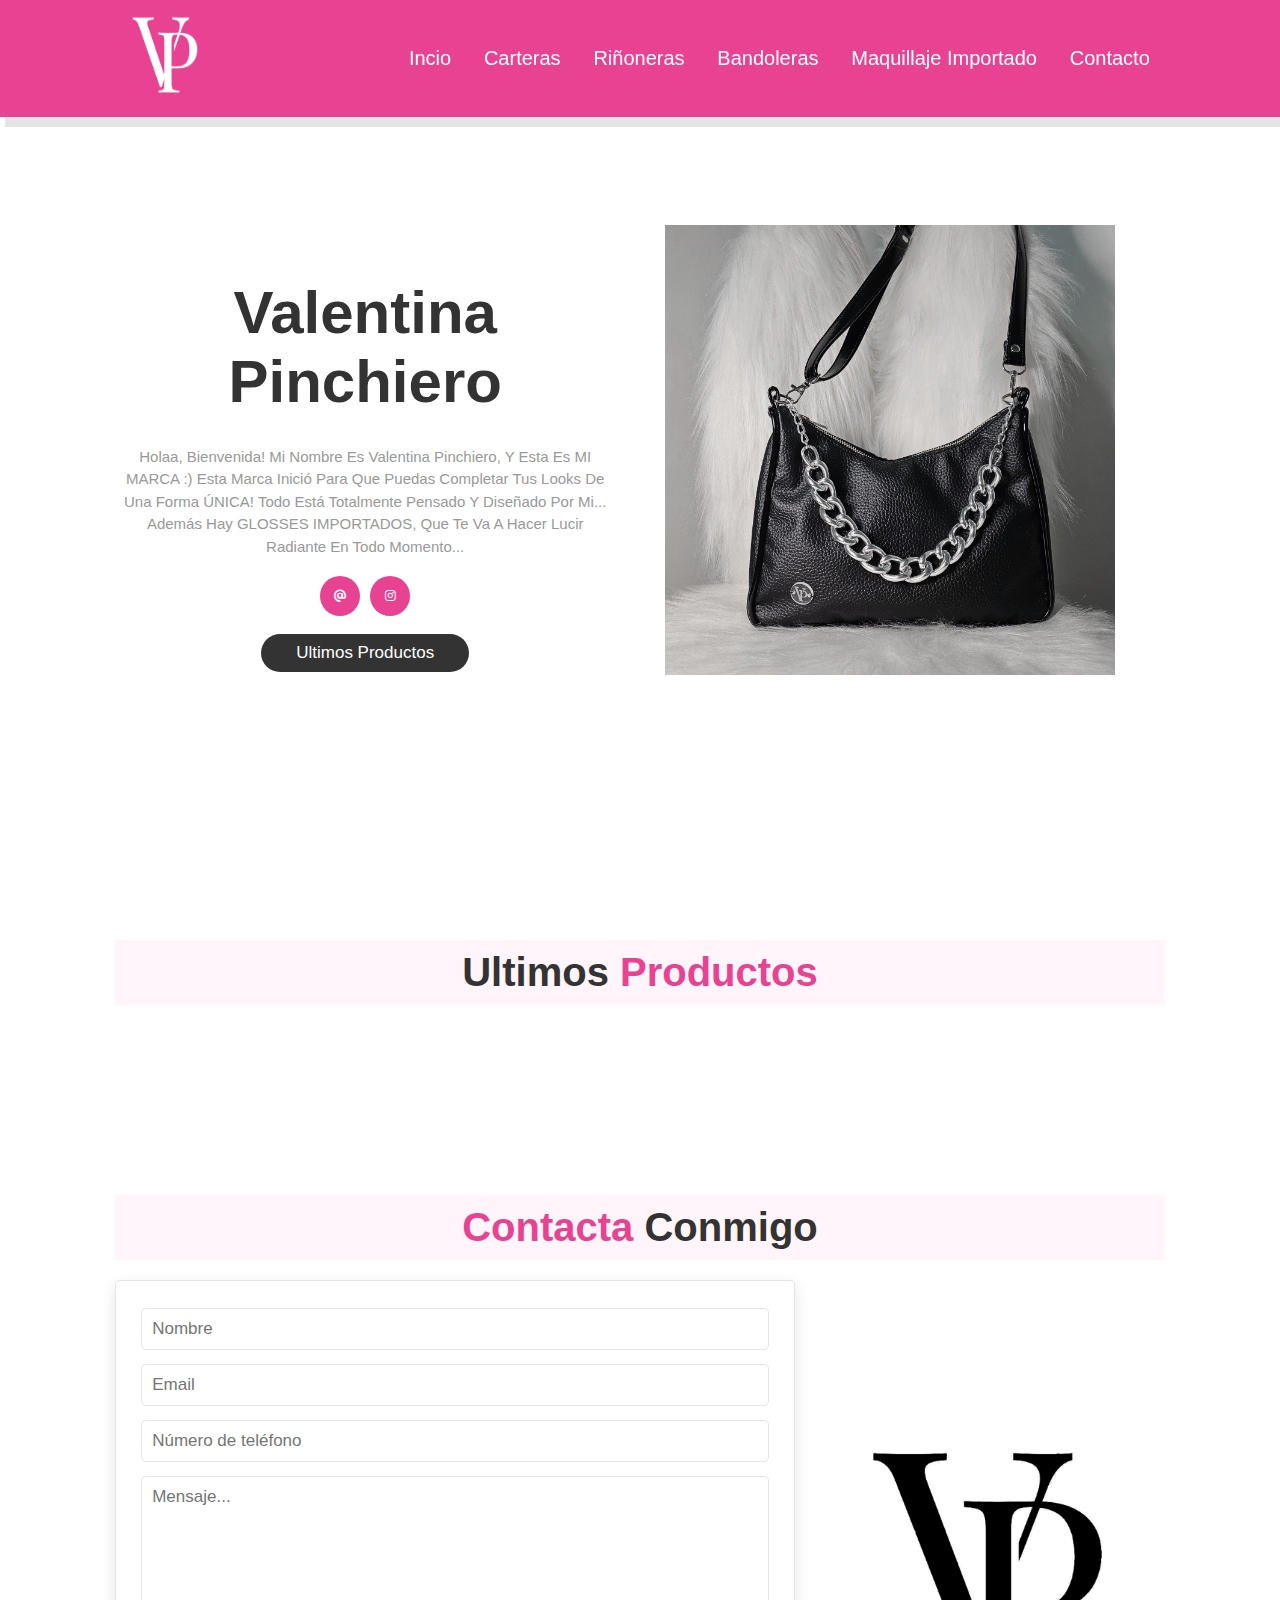
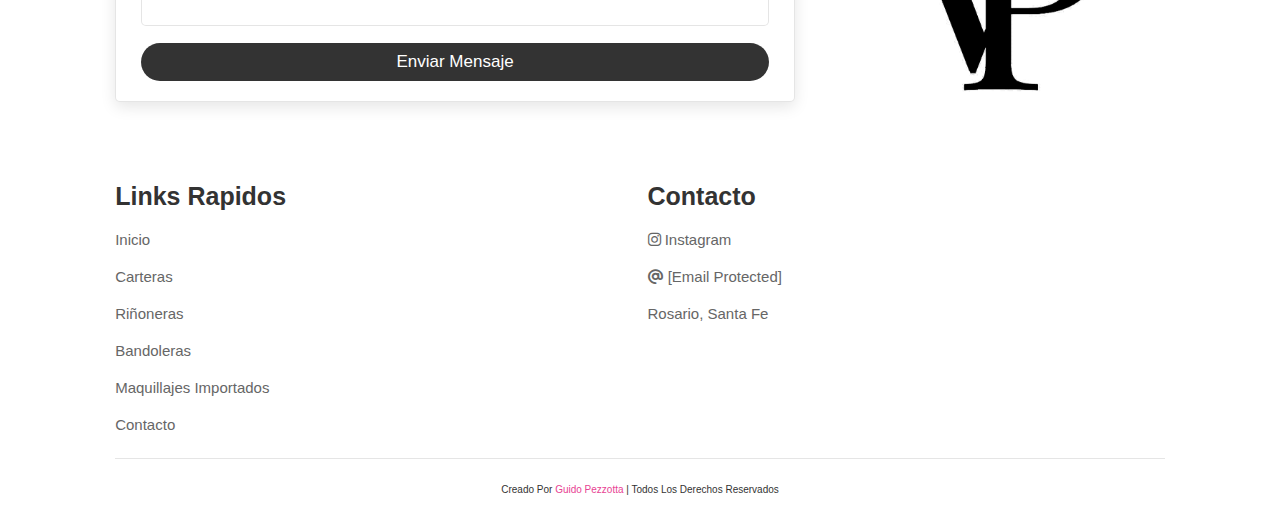
==== index.html @ 2d042edd "first commit" ====
<!DOCTYPE html>
<html lang="es">
  <head>
    <meta charset="UTF-8" />
    <meta name="description"
    content="Descubre la mejor selección de carteras y productos de maquillaje en Rosario, Argentina. Encuentra productos de alta calidad para realzar tu belleza y complementar tu estilo. ¡Explora nuestra tienda ahora!" />
<meta name="keywords"
    content="carteras, maquillaje, Rosario, Argentina, belleza, moda, productos de belleza, carteras de moda, accesorios de moda, compras en línea" />
    <meta name="viewport" content="width=device-width, initial-scale=1.0" />
    <link rel="icon" type="image/png" href="images/icon_valu.png" />
    <script src="https://code.jquery.com/jquery-3.6.0.min.js"></script>
    <link
      rel="stylesheet"
      href="https://cdnjs.cloudflare.com/ajax/libs/font-awesome/6.4.0/css/all.min.css"
    />
    <link rel="stylesheet" href="style.css" />
    <title>Inicio</title>
  </head>

  <body>
    <!-- header -->
    <header>
      <input type="checkbox" name="" id="toggler" />
      <label for="toggler" class="fas fa-bars"></label>
      <a href="#" class="logo"
        ><img src="images/logo_valu.png" alt="" width="100px" height="100px"
      /></a>
      <!-- <a href="#" class="logo">Valentina<span>.</span></a> -->
      <nav class="navbar">
        <a href="index.html">Incio</a>
        <a href="./pages/carteras.html">Carteras</a>
        <a href="./pages/rinoneras.html">Riñoneras</a>
        <a href="./pages/bandoleras.html">Bandoleras</a>
        <a href="./pages/maquillajes.html">Maquillaje importado</a>
        <!--         <a href="./pages/sobremi">Sobre Mi</a> -->
        <a href="./pages/contacto.html">Contacto</a>
      </nav>

      <!-- <div class="icons">
        <a href="#" class="fas fa-shopping-cart"></a>
      </div> -->
      <!--       <div class="container-busqueda">
        <form class="nosubmit">
          <input class="nosubmit" type="search" placeholder="Buscar..." />
        </form>
      </div> -->
    </header>

    <!-- home  -->
    <section class="home" id="home">
      <div class="content about-left">
        <h3>Valentina Pinchiero</h3>
        <span></span>
        <p>
          Holaa, bienvenida! Mi nombre es Valentina Pinchiero, y esta es MI
          MARCA :) Esta marca inició para que puedas completar tus looks de una
          forma ÚNICA! Todo está totalmente pensado y diseñado por mi... Además
          hay GLOSSES IMPORTADOS, que te va a hacer lucir radiante en todo
          momento...
        </p>
        <ul class="icon-me">
          <li>
            <a href="./pages/contacto.html"
              ><i class="fa-sharp fa-solid fa-at"></i
            ></a>
          </li>
          <li>
            <a href="https://www.instagram.com/valii_09/"
              ><i class="fab fa-instagram"></i
            ></a>
          </li>
        </ul>
        <a href="#products" class="btn">Ultimos Productos</a>
      </div>
      <div class="about-right">
        <img
          src="./images/carteras/cartera_2_luna.jpeg"
          alt=""
        />
      </div>
    </section>
    <!-- Iconos -->
    <!--   <section class="icons-container">
    <div class="icons">
      <img src="images/delivery.png" alt="" width="50px" height="50px" />
      <div class="info">
        <h3>Delivery Gratis</h3>
        <span>en todas tus ordenes</span>
      </div>
    </div>

    <div class="icons">
      <img src="images/cambio.png" alt="" width="50px" height="50px" />
      <div class="info">
        <h3>10 dia de cambios</h3>
        <span>te devolvemos el dinero</span>
      </div>
    </div>

    <div class="icons">
      <img src="images/ofertayregalos.png" alt="" width="50px" height="50px" />
      <div class="info">
        <h3>Oferta & Regalos</h3>
        <span>en todas tus ordenes</span>
      </div>
    </div>

    <div class="icons">
      <img src="images/pagosseguro.png" alt="" width="50px" height="50px" />
      <div class="info">
        <h3>Pagos seguros</h3>
        <span>Compras seguras</span>
      </div>
    </div>
  </section> -->

    <!-- ultimos productos -->
    <section class="products" id="products">
      <h1 class="heading">Ultimos <span>productos</span></h1>

      <div class="box-container" id="contenedor_productos">
      </div>
    </section>
    <div id="myModal" class="modal">
      <span class="close">×</span>
      <img id="modalImage" class="modal-content">
      <ul id="thumbnailList" class="thumbnails"></ul>
      <button id="prevBtn"></button>
      <button id="nextBtn"></button>
  </div>

    <!-- contacto -->
    <div class="container row">
      <div class="form-container">
        <section class="contact container" id="contact">
          <h1 class="heading"><span>Contacta</span> conmigo</h1>

          <div class="row">
            <div class="form-container">
              <form id="miFormulario">
                <input
                  type="text"
                  id="nombre"
                  name="nombre"
                  placeholder="Nombre"
                  class="box"
                />
                <input
                  type="email"
                  id="email"
                  name="email"
                  placeholder="Email"
                  class="box"
                />
                <input
                  type="number"
                  id="numero"
                  name="numero"
                  placeholder="Número de teléfono"
                  class="box"
                />
                <textarea
                  class="box"
                  id="mensaje"
                  name="mensaje"
                  placeholder="Mensaje..."
                ></textarea>
                <input type="submit" value="Enviar mensaje" class="btn" />
              </form>
            </div>
            <div class="image">
              <img
                src="./images/logo_valu_negro.png"
                alt="Logo valentina pinchiero"
              />
            </div>
          </div>
        </section>
        <script>
          document
            .getElementById("miFormulario")
            .addEventListener("submit", function (e) {
              e.preventDefault(); // Evita la recarga de la página

              // Obtiene los datos del formulario
              const nombre = document.getElementById("nombre").value;
              const email = document.getElementById("email").value;
              const numero = document.getElementById("numero").value;
              const mensaje = document.getElementById("mensaje").value;

              // Crea una URL con los datos del formulario
              let url =
                "mailto:vpinchiero@gmail.com?subject=Contacto&body=Nombre: " +
                encodeURIComponent(nombre) +
                "%0D%0ANumero de telefono: " +
                encodeURIComponent(email) +
                "%0D%0ACorreo Electrónico: " +
                encodeURIComponent(email) +
                "%0D%0AMensaje: " +
                encodeURIComponent(mensaje);

              // Abre la URL de correo electrónico
              window.location.href = url;
            });
        </script>
      </div>
    </div>

    <section class="footer">
      <div class="box-container">
        <div class="box">
          <h3>Links rapidos</h3>
          <a href="#">Inicio</a>
          <a href="./pages/carteras.html">Carteras</a>
          <a href="./pages/rinoneras.html">Riñoneras</a>
          <a href="./pages/bandoleras.html">Bandoleras</a>
          <a href="./pages/maquillajes.html">Maquillajes importados</a>
          <!-- <a href="sobremi.html">Sobre mi</a> -->
          <a href="./pages/contacto.html">Contacto</a>
        </div>

        <div class="box">
          <h3>Contacto</h3>
          <a href="https://www.instagram.com/valii_09/"
            ><i class="fab fa-instagram"></i> Instagram</a
          >
          <a href="#" id="correo"
            ><i class="fa-sharp fa-solid fa-at"></i> <span class="__cf_email__" data-cfemail="e294928b8c818a8b87908da2858f838b8ecc818d8f">[email&#160;protected]</span></a
          >
          <a href="#">Rosario, Santa Fe</a>
        </div>

        <script data-cfasync="false" src="/cdn-cgi/scripts/5c5dd728/cloudflare-static/email-decode.min.js"></script><script>
          // Obtén el elemento de correo electrónico por su ID
          var correoElement = document.getElementById("correo");

          // Agrega un evento de clic al elemento de correo electrónico
          correoElement.addEventListener("click", function () {
            // Crea un elemento de entrada de texto temporal
            var inputElement = document.createElement("input");
            inputElement.value = correoElement.textContent;

            // Agrega el elemento de entrada de texto al documento
            document.body.appendChild(inputElement);

            // Selecciona el texto en el elemento de entrada de texto
            inputElement.select();
            inputElement.setSelectionRange(0, 99999); // Para dispositivos móviles

            // Copia el texto al portapapeles
            document.execCommand("copy");

            // Elimina el elemento de entrada de texto temporal
            document.body.removeChild(inputElement);

            // Puedes agregar un mensaje de confirmación si lo deseas
            alert("Correo electrónico copiado: " + inputElement.value);
          });
        </script>
      </div>

      <div class="credit">
        Creado por <span>Guido Pezzotta</span> | todos los derechos reservados
      </div>
    </section>

    <script src="./js/mainCatalogo.js"></script>
  </body>
</html>
---- style.css ----
:root {
  --pink: #e84393;
}

* {
  margin: 0;
  padding: 0;
  box-sizing: border-box;
  font-family: Verdana, Geneva, Tahoma, sans-serif;
  outline: none;
  border: none;
  text-decoration: none;
  text-transform: capitalize;
  transition: 0.2s linear;
}

html {
  font-size: 62.5%;
  scroll-behavior: smooth;
  scroll-padding-top: 6rem;
  overflow-x: hidden;
}

section {
  padding: 2rem 9%;
}

.heading {
  text-align: center;
  font-size: 4rem;
  color: #333;
  padding: 1rem;
  margin: 2rem 0;
  background: rgba(255, 51, 153, 0.05);
}

.heading span {
  color: var(--pink);
}

.btn {
  display: inline-block;
  margin-top: 1rem;
  border-radius: 5rem;
  background: #333;
  color: #fff;
  padding: 0.9rem 3.5rem;
  cursor: pointer;
  font-size: 1.7rem;
}
.btn:hover {
  background: var(--pink);
}

header {
  position: fixed;
  top: 0;
  left: 0;
  right: 0;
  background: var(--pink);
  padding: 0.5rem 9%;
  display: flex;
  align-items: center;
  justify-content: space-between;
  z-index: 1000;
  box-shadow: 0.5rem 1rem rgba(0, 0, 0, 0.1);
}
header .logo {
  font-size: 3rem;
  color: #fff;
  font-weight: bolder;
}
header .logo span {
  color: var(--pink);
}

header .navbar a {
  font-size: 2rem;
  padding: 0 1.5rem;
  color: #fff;
}

header .navbar a:hover {
  color: #dfdfdf;
}

header .icons a {
  font-size: 2.5rem;
  padding-left: 1.5rem;
  margin-left: 1.5rem;
  color: var(--pink);
  cursor: pointer;
}

header .icons a:hover {
  color: var(--pink);
  cursor: pointer;
}

header #toggler {
  display: none;
}

  header .fa-bars {
    display: none;
    color: #fff;
    font-size: 5rem;
    border: none;
  }
  input[type="checkbox"]:checked+label::before {
    content: '\2716';
    display: block;
    color: #fff;
    font-size: 5rem;
    border: none;
  }
/* Boton de busqueda */
.container-busqueda {
  display: flex;
  flex-direction: column;
  justify-content: center;
  align-items: center;
  padding-top: 30px;
}
form {
  color: #fff;
  display: flex;
  padding: 2px;
  border: 1px solid currentColor;
  border-radius: 5px;
  margin: 0 0 30px;
}

input[type="search"] {
  border: none;
  background: transparent;
  margin: 0;
  padding: 7px 8px;
  font-size: 14px;
  color: inherit;
  border: 1px solid transparent;
  border-radius: inherit;
}

input[type="search"]::placeholder {
  color: #fff;
}

button[type="submit"] {
  text-indent: -999px;
  overflow: hidden;
  width: 40px;
  padding: 0;
  margin: 0;
  border: 1px solid transparent;
  border-radius: inherit;
  cursor: pointer;
  opacity: 0.7;
}

button[type="submit"]:hover {
  opacity: 1;
}

button[type="submit"]:focus,
input[type="search"]:focus {
  box-shadow: 0 0 3px 0 var(--pink);
  border-color: var(--pink);
  outline: none;

}

form.nosubmit {
  border: none;
  padding: 0;
}

input.nosubmit {
  border: 1px solid #fff;
  width: 100%;
  padding: 9px 4px 9px 40px;
  background: transparent
    url("data:image/svg+xml,%3Csvg xmlns='http://www.w3.org/2000/svg' width='16' height='16' class='fas fa-search' viewBox='0 0 16 16'%3E%3Cpath d='M11.742 10.344a6.5 6.5 0 1 0-1.397 1.398h-.001c.03.04.062.078.098.115l3.85 3.85a1 1 0 0 0 1.415-1.414l-3.85-3.85a1.007 1.007 0 0 0-.115-.1zM12 6.5a5.5 5.5 0 1 1-11 0 5.5 5.5 0 0 1 11 0z'%3E%3C/path%3E%3C/svg%3E")
    no-repeat 13px center;
}
/* Home */
.home {
  display: flex;
  align-items: center;
  min-height: 100vh;
  background: url(images/home-bg.jpg) no-repeat;
  background-size: cover;
  background-position: center;
}

.home .content {
  max-width: 50rem;
}

.home .content h3 {
  font-size: 6rem;
  color: #333;
}

.home .content span {
  font-size: 3.5rem;
  color: var(--pink);
  padding: 1rem 0;
  line-height: 1.5;
}

.home .content p {
  font-size: 1.5rem;
  color: #999;
  padding: 1rem 0;
  line-height: 1.5;
}

/*  */
.about {
  display: flex;
  flex-wrap: wrap;
  align-items: center;
  justify-content: center;
}

.about-left {
  flex: 1 1 50%;
  display: flex;
  flex-direction: column;
  align-items: center;
  justify-content: center;
  text-align: center;
}

.about-left > h3 {
  padding-top: 50px;
}

.about-right {
  flex: 1 1 50%;
  display: flex;
  flex-direction: column;
  align-items: center;
  justify-content: center;
  padding: 0 5rem;
  text-align: center;
}

.about-right img {
  object-fit: cover;
  max-height: 500px;
  width: 100%;
}

.icon-me {
  background: #fff;
  display: flex;
  justify-content: left;
  padding: 0.8rem 0;
}

.icon-me li {
  list-style-type: none;
  color: #fff;
  width: 40px;
  height: 40px;
  margin: 0 0.5rem;
  border-radius: 50%;
  display: flex;
  justify-content: center;
  align-items: center;
  font-size: 1.2rem;
  cursor: pointer;
  transition: all 0.5s ease-in-out;
}

.icon-me li a {
  color: #fff;
  list-style-type: none;
  background: var(--pink);
  color: #fff;
  width: 40px;
  height: 40px;
  margin: 0.3;
  border-radius: 50%;
  display: flex;
  justify-content: center;
  align-items: center;
  font-size: 1.2rem;
  cursor: pointer;
  transition: all 0.5s ease-in-out;
}

.icon-me li:hover a {
  background: #edffec;
  color: #000;
}

/*  */

.FlexContainer {
  display: flex;
  flex-wrap: wrap;
  justify-content: center;
  align-items: center;
  align-content: center;
  overflow: auto;
  flex-direction: row;
}

.FlexContainer div {
  width: 250px;
  height: 400px;
  margin: 25px;
}

/*  */
.card img {
  display: block;
  max-width: 100%;
}
/* ======================== */


/* Modal */

.modal {
  display: none;
  position: fixed;
  z-index: 999999;
  padding-top: 50px;
  left: 0;
  top: 0;
  width: 100%;
  height: 100%;
  overflow: auto;
  background-color: rgba(0, 0, 0, 0.7);
}

.modal-content {
  margin: auto;
  display: block;
  max-width: 100%;
  max-height: 80%;
}


.thumbnails {
  list-style: none;
  display: flex;
  justify-content: center;
  margin: 10px 0;
  padding: 0;
}

.thumbnails li {
  margin: 0 5px;
}

.thumbnails img {
  max-width: 50px;
  border: 2px solid #ddd;
  cursor: pointer;
}

.thumbnails img.selected {
  border-color: #333;
  opacity: 0.5;
}

/* Estilo para botones de navegación en el modal */
#prevBtn,
#nextBtn {
  background-color: transparent;
  color: #fff;
  border: none;
  padding: 10px 20px;
  margin: 10px 5px;
  cursor: pointer;
  border-radius: 3px;
}


.close {
  position: absolute;
  top: 10px;
  right: 25px;
  font-size: 35px;
  font-weight: bold;
  color: white;
  cursor: pointer;
}

.close:hover {
  color: var(--pink);
}

/* ======================== */
.card {
  position: relative;
  width: 200px;
  height: 250px;
  background-color: #000;
  overflow: hidden;
  transition: transform 0.5s;
}
.card:hover {
  transform: translateY(-5px);
}
.card::before {
  content: "";
  position: absolute;
  inset: 0;
  transform: scaleY(0.75);
  transform-origin: bottom;
  background: linear-gradient(transparent, rgba(0, 0, 0, 0.4), #000);
  transition: transform 0.25s;
}
.card:hover::before {
  transform: scaleY(1);
}
.card__image {
  height: 100%;
  width: 100%;
  object-fit: cover;
}
.card__body {
  position: absolute;
  bottom: 0;
  left: 0;
  width: 100%;
  padding: 10px;
}
.card__title {
  font-size: 16px;
  display: flex;
  text-align: center;
  padding-bottom: 150px;
  line-height: normal;
  margin-bottom: 5px;
  margin-left: 75px;
  color: #fff;
}
.card__subtitle {
  text-align: center;
  margin-left: 150px;
  font-size: 10px;
  opacity: 0.75;
  color: #fff;
}

.icons-container {
  background: #eee;
  display: flex;
  flex-wrap: wrap;
  gap: 1.5rem;
  padding-top: 5rem;
  padding-bottom: 5rem;
}

.icons-container .icons {
  background: #fff;
  border: 0.1rem solid rgba(0, 0, 0, 0.1);
  padding: 2rem;
  display: flex;
  align-items: center;
  flex: 1 1 25rem;
}

.icons-container .icons img {
  height: 5rem;
  margin-right: 2rem;
}

.icons-container .icons h3 {
  color: #333;
  padding-bottom: 0.5rem;
  font-size: 1.5rem;
}

.icons-container .icons span {
  color: #999;
  font-size: 1.3rem;
}

.products .box-container {
  margin-top: 130px;
  display: grid;
  grid-template-columns: repeat(2, 1fr); /* Dos columnas de igual ancho */
  gap: 3rem; /* Espacio entre columnas y filas */
}

.products .box-container .box {
  /* Estilos para tus elementos .box */
  box-shadow: 0.5rem 1.5rem rgba(0, 0, 0, 0.1);
  border-radius: 0.5rem;
  border: 0.1rem solid rgba(0, 0, 0, 0.1);
}

.products .box-container .box .discount {
  position: absolute;
  top: 1rem;
  left: 1rem;
  padding: 0.7rem 1rem;
  font-size: 2rem;
  color: var(--pink);
  background: rgba(255, 51, 153, 0.164);
  z-index: 1;
  border-radius: 0.5rem;
}

.products .box-container .box .image {
  position: relative;
  text-align: center;
  padding-top: 2rem;
  overflow: hidden;
}

.products .box-container .box .image img {
  height: 25rem;
  object-fit: cover;
}

/* .products .box-container .box:hover .image img {
    transform: scale(1.1);
} */

.products .box-container .box .image .icons {
  position: absolute;
  opacity: 0; 
  bottom: 0;
  left: 0;
  right: 0;
  display: flex;
}

.products .box-container .box:hover .image .icons {
  opacity: 1; 
}

.products .box-container .box .image .icons a {
  height: 5rem;
  line-height: 5rem;
  border-radius: 20px;
  font-size: 2rem;
  width: 100%;
  border: 2px solid var(--pink);
  background: #fff;
  color:  var(--pink);
}

.products .box-container .box .image .icons .cart-btn {
  border-left: 0.1rem solid #fff7;
  border-right: 0.1rem solid #fff7;
  width: 100%;
}

.products .box-container .box .image .icons a:hover {
  background: var(--pink);
  color: #fff;
}

.products .box-container .box .content {
  padding: 2rem;
  text-align: center;
}

.products .box-container .box .content h3 {
  font-size: 2.5rem;
  color: #333;
}

.products .box-container .box .content p {
  color: #5a5a5a;
}

.products .box-container .box .content .price {
  font-size: 2.5rem;
  color: var(--pink);
  font-weight: bolder;
  padding-top: 1rem;
}
.products .box-container .box .content .price span {
  font-size: 1.5rem;
  color: #999;
  font-weight: lighter;
  text-decoration: line-through;
}

.filter-buttons {
  display: grid;
  grid-template-columns: repeat(5, 1fr);
  grid-gap: 25px;
  text-align: center;
  justify-content: center;
  margin-bottom: 20px;
  margin-left: 120px;
  margin-top: 120px;
}

.filter-button img{
  width: 50px;
  height: 50px;
} 
.filter-button {
  width: 50px;
  height: 50px;
  border: none;
  margin-top: 10px;
  border-radius: 50%;
  color: #333;
  font-size: 24px;
  cursor: pointer;
  transition: background-color 0.3s ease;
  display: flex;
  flex-direction: column;
  align-items: center;
  padding: 10px;
}

.filter-button i {
  font-size: 25px;
}

.filter-titulo {
  font-size: 16px;
  padding-top: 20px;
  font-weight: 500;
}
/* contacto */

.contact .row {
  display: flex;
  flex-wrap: wrap-reverse;
  gap: 1.5rem;
  align-items: flex-start;
}

.form-container {
  flex: 1 1 50%;
}
.form-container form {
  display: flex;
  flex-direction: column;
}

.form-container .box {
  margin-bottom: 1rem;
}

.contact .row form {
  flex: 1 1 20rem;
  padding: 2rem 2.5rem;
  box-shadow: 0 0.5rem 1.5rem rgba(0, 0, 0, 0.1);
  border: 0.1rem solid rgba(0, 0, 0, 0.1);
  background: #fff;
  border-radius: 0.5rem;
}

.contact .row .image {
  flex: 1 1 20rem;
}

.contact .row .image img {
  width: 100%;
}

.contact .row form .box {
  width: 100%;
  padding: 1rem;
  font-size: 1.7rem;
  color: #333;
  text-transform: none;
  border: 0.1rem solid rgba(0, 0, 0, 0.1);
  border-radius: 0.5rem;
  margin: 0.7rem 0;
}
.contact .row form .box:focus {
  border-color: var(--pink);
}

.contact .row form textarea {
  height: 15rem;
  resize: none;
}

.footer .box-container{
  display: flex;
  flex-wrap: wrap;
  gap: 1.5rem;
}

.footer .box-container .box{
  flex: 1 1 25rem;
}

.footer .box-container .box h3{
  color: #333;
  font-size: 2.5rem;
  padding: 1rem 0;
}

.footer .box-container .box a{
  display: block;
  color: #666;
  font-size: 1.5rem;
  padding: 1rem 0;
}

.footer .box-container .box a:hover{
  color: var(--pink);
  text-decoration: underline;
}

.footer .box-container .box img{
  margin-top: 1rem;
}

.footer .credit{
  text-align: center;
  padding: 1.5rem;
  margin-top: 1.5rem;
  padding-top: 2.5rem;
  font-size: 1rem;
  color: #333;
  border-top: .1rem solid rgba(0, 0, 0, .1);
}

.footer .credit span{
  color: var(--pink);
}





/* Medias queries */

@media (max-width: 991px) {
  html {
    font-size: 55%;
  }
  section {
    padding: 2rem;
  }
  header {
    padding: 2rem;
  }
  .home {
    background-position: left;
  }
  .container-busqueda {
    opacity: 0;
  }
}

/* Media Query para pantallas más pequeñas */
@media screen and (max-width: 768px) {
  .filter-buttons {
    grid-template-columns: repeat(2, 1fr);
  }
  .products .box-container {
    grid-template-columns: 1fr; /* Una sola columna */
  }
  .thumbnail-list li {
    flex-basis: calc(50% - 10px); /* 2 miniaturas por fila */
}
  .contact .row {
    flex-direction: column;
    align-items: center;
  }

  .form-container {
    width: 100%;
    max-width: 400px;
  }

  .form-container form {
    width: 100%;
  }

  .image {
    text-align: center;
    margin-top: 1.5rem;
  }

  .about {
    flex-direction: column;
  }

  .about-left {
    padding-left: 0px;
    
  }
  .about-left > h3 {
    padding-top: 50px;
  }
  .about-left > p {
    width: 300px;
  }
  .about-right {
    display: none;
  }
  
  header .fa-bars {
    display: block;
  }
  header .navbar {
    position: absolute;
    top: 100%;
    left: 0;
    right: 0;
    background: var(--pink);
    color: white;
    border-top: 0.1rem solid rgba(0, 0, 0, 0.1);
    clip-path: polygon(0 0, 100% 0, 100% 0, 0 0);
  }

  header #toggler:checked ~ .navbar {
    clip-path: polygon(0 0, 100% 0, 100% 100%, 0% 100%);
  }

  header .navbar a {
    margin: 1.5rem;
    padding: 1.5rem;
    background: var(--pink);
    border: 0.1rem solid rgba(0, 0, 0, 0.1);
    display: block;
  }

  .home .content h3 {
    font-size: 5rem;
  }

  .home .content span {
    font-size: 2.5rem;
  }
  .icons-container .icons h3 {
    font-size: 2rem;
  }

  .icons-container .icons span {
    font-size: 1.7rem;
  }
}

@media (max-width: 450px) {
  .thumbnail-list li {
    flex-basis: calc(50% - 10px); /* 3 miniaturas por fila */
}
  .about-left {
    padding: 0px;
    
  }

  .about-left p{
    max-width: 200px;
    
  }

  html {
    font-size: 50%;
  }

  .heading {
    font-size: 3rem;
  }
}
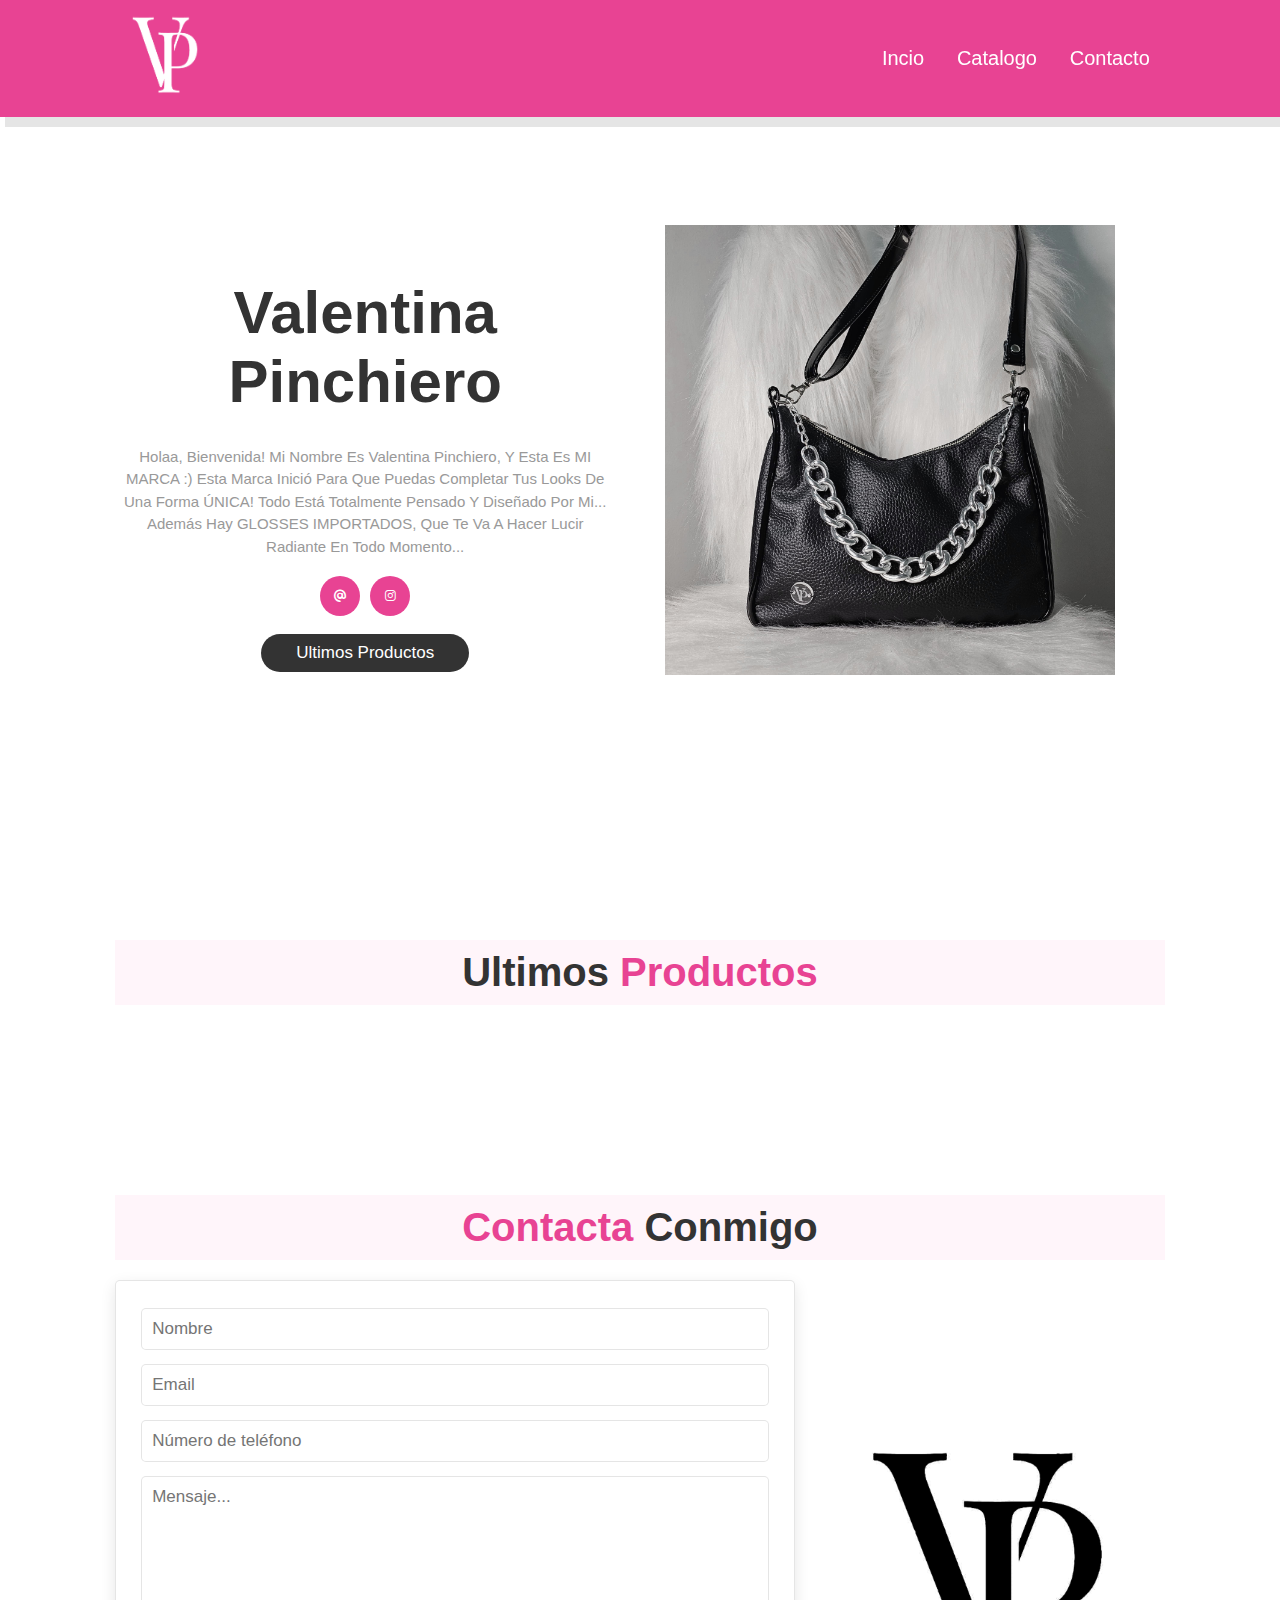
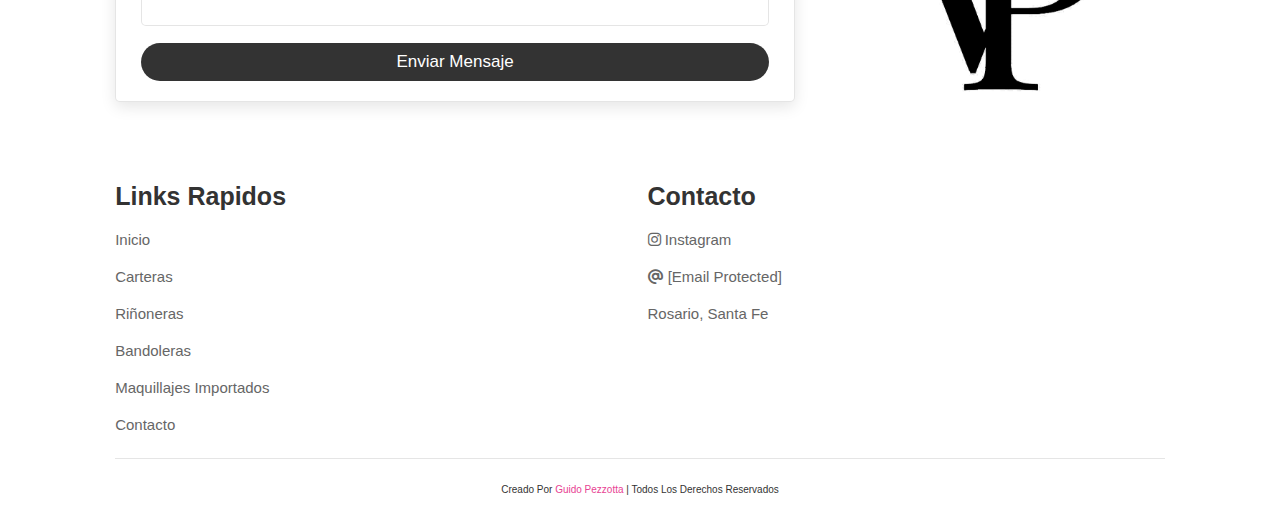
==== commit c320b471: "todos los productos juntos y filtrados por botones" ====
--- a/index.html
+++ b/index.html
@@ -28,10 +28,7 @@
       <!-- <a href="#" class="logo">Valentina<span>.</span></a> -->
       <nav class="navbar">
         <a href="index.html">Incio</a>
-        <a href="./pages/carteras.html">Carteras</a>
-        <a href="./pages/rinoneras.html">Riñoneras</a>
-        <a href="./pages/bandoleras.html">Bandoleras</a>
-        <a href="./pages/maquillajes.html">Maquillaje importado</a>
+        <a href="./pages/catalogo.html">Catalogo</a>
         <!--         <a href="./pages/sobremi">Sobre Mi</a> -->
         <a href="./pages/contacto.html">Contacto</a>
       </nav>
--- a/style.css
+++ b/style.css
@@ -595,7 +595,7 @@
   text-align: center;
   justify-content: center;
   margin-bottom: 20px;
-  margin-left: 120px;
+  margin-left: 320px;
   margin-top: 120px;
 }
 
@@ -604,23 +604,25 @@
   height: 50px;
 } 
 .filter-button {
-  width: 50px;
-  height: 50px;
+  width: 100px;
+  height: 100px;
   border: none;
   margin-top: 10px;
   border-radius: 50%;
-  color: #333;
   font-size: 24px;
   cursor: pointer;
-  transition: background-color 0.3s ease;
   display: flex;
   flex-direction: column;
   align-items: center;
   padding: 10px;
 }
-
-.filter-button i {
-  font-size: 25px;
+button {
+  background-color: transparent;
+}
+
+.filter-button img {
+  width: 100px;
+  height: 100px;
 }
 
 .filter-titulo {
@@ -757,7 +759,11 @@
 
 /* Media Query para pantallas más pequeñas */
 @media screen and (max-width: 768px) {
+  .filter-titulo {
+    padding: 7px;
+  }
   .filter-buttons {
+    margin-left: 120px;
     grid-template-columns: repeat(2, 1fr);
   }
   .products .box-container {
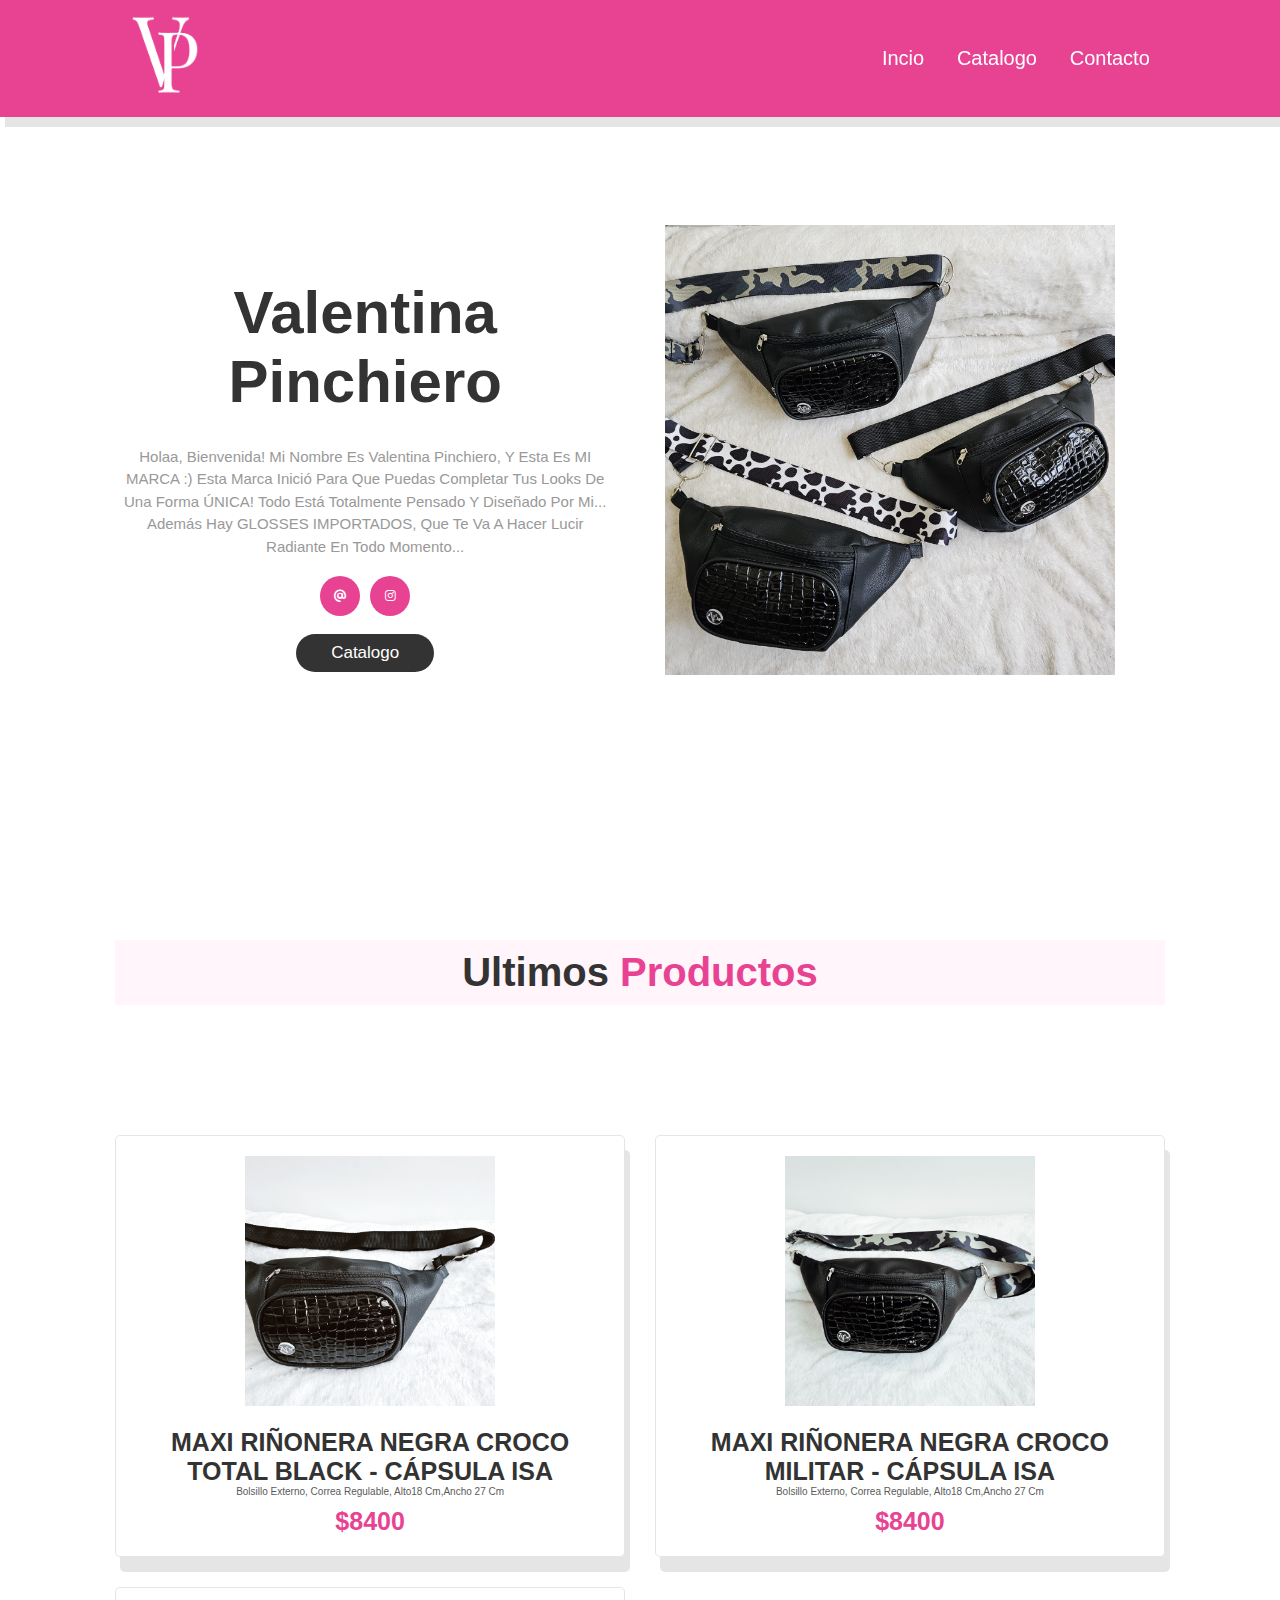
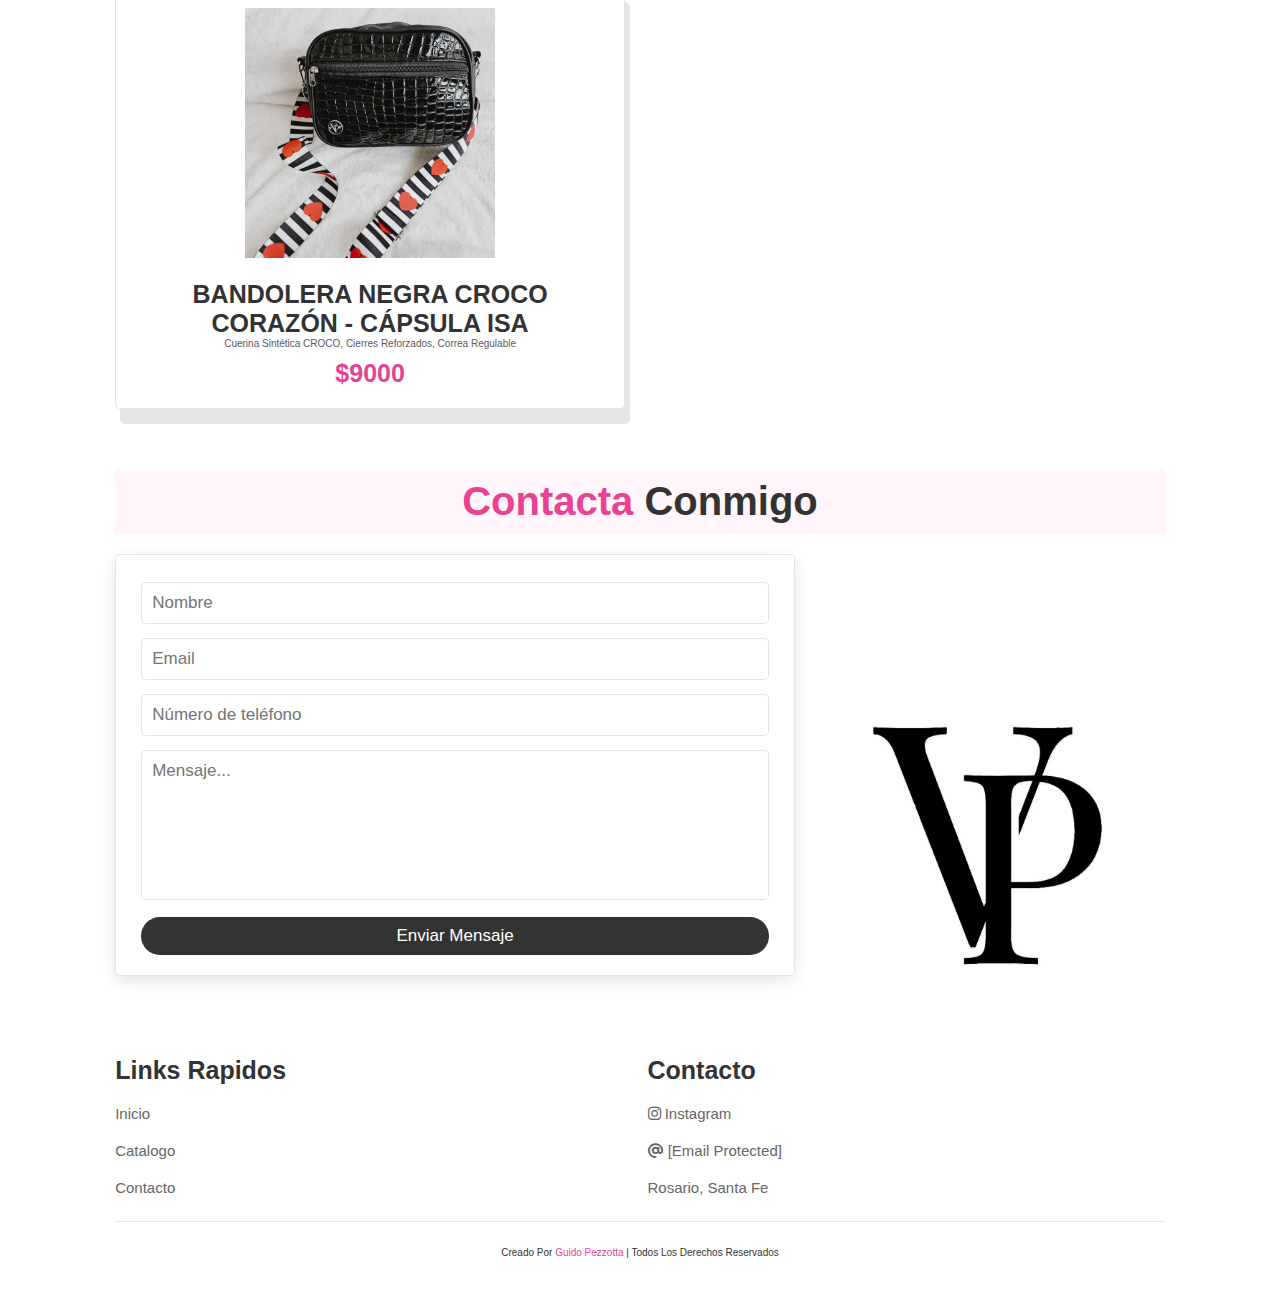
==== commit 7ba52ad2: "web completa actualizada" ====
--- a/index.html
+++ b/index.html
@@ -67,11 +67,11 @@
             ></a>
           </li>
         </ul>
-        <a href="#products" class="btn">Ultimos Productos</a>
+        <a href="./pages/catalogo.html" class="btn">Catalogo</a>
       </div>
       <div class="about-right">
         <img
-          src="./images/carteras/cartera_2_luna.jpeg"
+          src="./images/bandoleras_capsula.jpeg"
           alt=""
         />
       </div>
@@ -208,10 +208,7 @@
         <div class="box">
           <h3>Links rapidos</h3>
           <a href="#">Inicio</a>
-          <a href="./pages/carteras.html">Carteras</a>
-          <a href="./pages/rinoneras.html">Riñoneras</a>
-          <a href="./pages/bandoleras.html">Bandoleras</a>
-          <a href="./pages/maquillajes.html">Maquillajes importados</a>
+          <a href="./pages/catalogo.html">Catalogo</a>
           <!-- <a href="sobremi.html">Sobre mi</a> -->
           <a href="./pages/contacto.html">Contacto</a>
         </div>
--- a/style.css
+++ b/style.css
@@ -630,6 +630,10 @@
   padding-top: 20px;
   font-weight: 500;
 }
+
+.show-filter-button {
+  display: none;
+}
 /* contacto */
 
 .contact .row {
@@ -759,12 +763,13 @@
 
 /* Media Query para pantallas más pequeñas */
 @media screen and (max-width: 768px) {
+
   .filter-titulo {
     padding: 7px;
   }
   .filter-buttons {
     margin-left: 120px;
-    grid-template-columns: repeat(2, 1fr);
+    margin-top: 200px;
   }
   .products .box-container {
     grid-template-columns: 1fr; /* Una sola columna */
